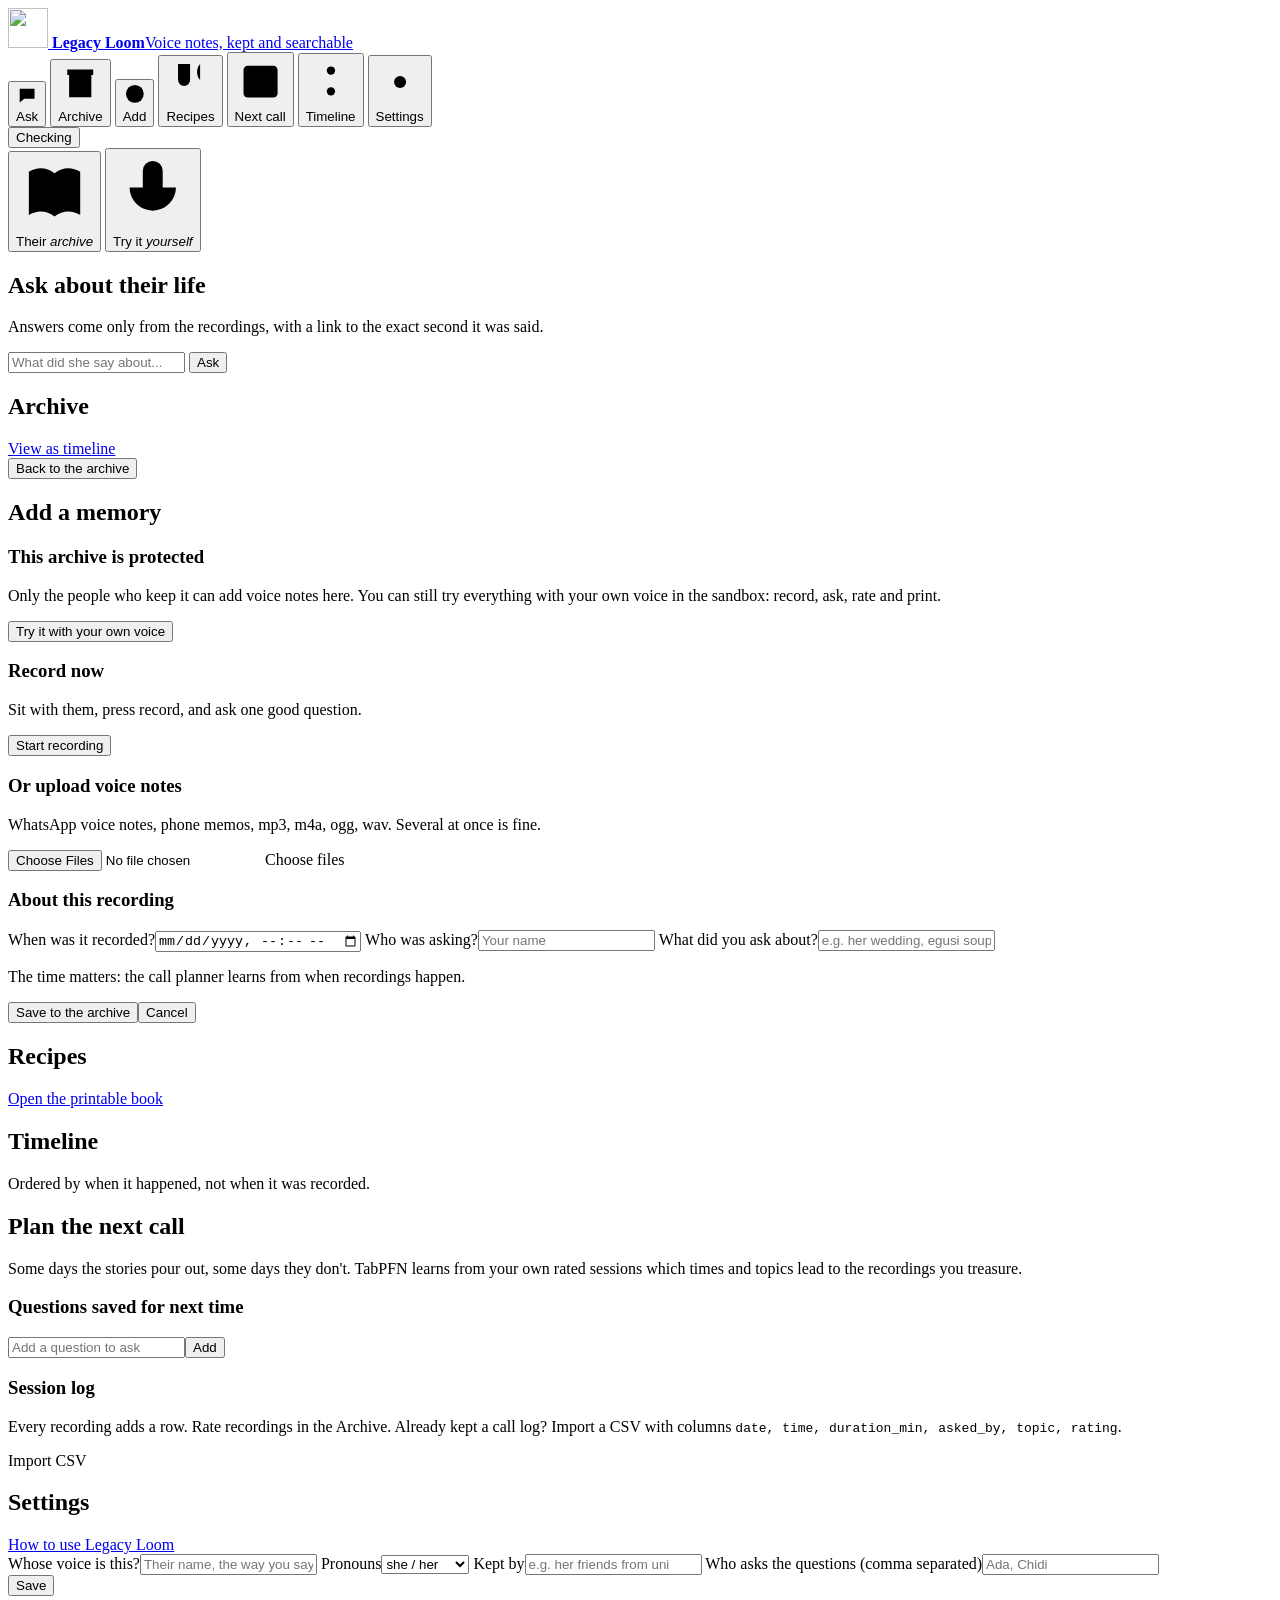
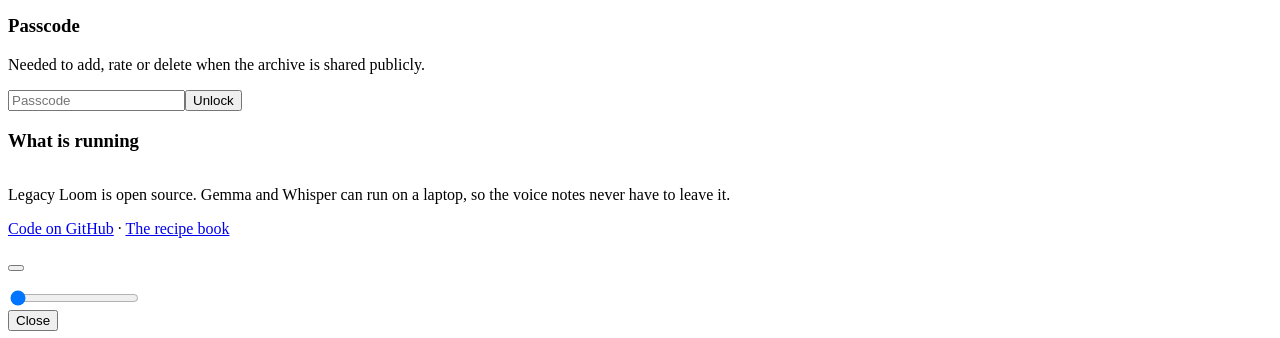
==== public/app.html @ 35eecbf2 "Space switch in the headline serif, with icons Co-Authored-By: Claude Opus 5.5 <noreply@anthropic.co" ====
<!doctype html>
<html lang="en">
<head>
  <meta charset="utf-8">
  <meta name="viewport" content="width=device-width, initial-scale=1">
  <title>Legacy Loom App</title>
  <meta name="description" content="A private archive of one person's voice notes, powered by open models.">
  <link rel="icon" type="image/png" href="/static/favicon.png">
  <link rel="apple-touch-icon" href="/static/apple-touch-icon.png">
  <meta property="og:image" content="https://legacy-loom-ashen.vercel.app/static/og.png">
  <meta name="twitter:card" content="summary_large_image">
  <link rel="preconnect" href="https://fonts.googleapis.com">
  <link rel="preconnect" href="https://fonts.gstatic.com" crossorigin>
  <link href="https://fonts.googleapis.com/css2?family=Fraunces:opsz,wght@9..144,400;9..144,600;9..144,700&family=Inter:wght@400;500;600&display=swap" rel="stylesheet">
  <link rel="stylesheet" href="/static/styles.css?v=9">
</head>
<body>
  <header class="top">
    <div class="nav-shell">
      <a class="brand" href="/" aria-label="Legacy Loom home">
        <img class="brand-mark" src="/static/emblem.png" alt="" width="40" height="40">
        <span class="brand-text"><strong>Legacy <span class="loom">Loom</span></strong><span id="subtitle">Voice notes, kept and searchable</span></span>
      </a>
      <nav class="tabs" id="tabs" aria-label="Sections">
        <button data-view="ask" class="active"><svg viewBox="0 0 24 24" aria-hidden="true"><path d="M4 5h16v11H9l-5 4z"/></svg><span>Ask</span></button>
        <button data-view="archive" class=""><svg viewBox="0 0 24 24" aria-hidden="true"><path d="M5 4h14v3H5zM6 7v12h12V7M9 11h6"/></svg><span>Archive</span></button>
        <button data-view="add" class=""><svg viewBox="0 0 24 24" aria-hidden="true"><circle cx="12" cy="12" r="9"/><path d="M12 8v8M8 12h8"/></svg><span>Add</span></button>
        <button data-view="recipes" class=""><svg viewBox="0 0 24 24" aria-hidden="true"><path d="M6 3v8a3 3 0 0 0 6 0V3M9 3v18M17 3c-2 2-2 6 0 8v10"/></svg><span>Recipes</span></button>
        <button data-view="planner" class=""><svg viewBox="0 0 24 24" aria-hidden="true"><rect x="4" y="5" width="16" height="15" rx="2"/><path d="M4 10h16M9 3v4M15 3v4"/></svg><span>Next call</span></button>
        <button data-view="timeline" class=" nav-extra"><svg viewBox="0 0 24 24" aria-hidden="true"><path d="M12 3v18"/><circle cx="12" cy="7" r="2"/><circle cx="12" cy="17" r="2"/><path d="M14 7h5M5 17h5"/></svg><span>Timeline</span></button>
        <button data-view="settings" class=" nav-extra"><svg viewBox="0 0 24 24" aria-hidden="true"><circle cx="12" cy="12" r="3"/><path d="M12 2v3M12 19v3M2 12h3M19 12h3M5 5l2 2M17 17l2 2M5 19l2-2M17 7l2-2"/></svg><span>Settings</span></button>
      </nav>
      <button id="statusBtn" class="status-pill" title="What is running">
        <span class="dot" id="statusDot"></span><span id="statusText">Checking</span>
      </button>
    </div>
  </header>

  <main>
    <div class="space-bar" id="spaceBar">
      <div class="space-switch" role="tablist" aria-label="Which archive">
        <button data-space="main" class="on" role="tab"><svg viewBox="0 0 24 24" aria-hidden="true"><path d="M4 5.5C6.5 4 9.5 4 12 6c2.5-2 5.5-2 8-.5V19c-2.5-1.5-5.5-1.5-8 .5-2.5-2-5.5-2-8-.5z"/><path d="M12 6v13.5"/></svg><span>Their <em>archive</em></span></button>
        <button data-space="try" role="tab"><svg viewBox="0 0 24 24" aria-hidden="true"><path d="M12 3a3 3 0 0 0-3 3v6a3 3 0 0 0 6 0V6a3 3 0 0 0-3-3zM5 11a7 7 0 0 0 14 0M12 18v3"/></svg><span>Try it <em>yourself</em></span></button>
      </div>
      <p class="space-note" id="spaceNote"></p>
    </div>

    <section id="view-ask" class="view active">
      <div class="ask-intro" id="askIntro">
        <h2 id="askHeading">Ask about their life</h2>
        <p class="muted">Answers come only from the recordings, with a link to the exact second it was said.</p>
        <div class="chips" id="suggestions"></div>
      </div>
      <div id="thread" class="thread"></div>
      <form id="askForm" class="ask-form">
        <input id="askInput" autocomplete="off" placeholder="What did she say about..." maxlength="500">
        <button type="submit" class="primary" id="askBtn">Ask</button>
      </form>
    </section>

    <section id="view-archive" class="view">
      <div class="view-head">
        <div><h2>Archive</h2><p class="muted" id="archiveCount"></p></div>
        <a class="ghost" href="#timeline">View as timeline</a>
      </div>
      <div id="memoList" class="memo-list"></div>
    </section>

    <section id="view-memo" class="view">
      <button class="link back" data-back>Back to the archive</button>
      <div id="memoDetail"></div>
    </section>

    <section id="view-add" class="view">
      <div class="view-head"><h2>Add a memory</h2></div>
      <div class="card lock-card" id="addLocked">
        <h3>This archive is protected</h3>
        <p class="muted">Only the people who keep it can add voice notes here. You can still try everything with your own voice in the sandbox: record, ask, rate and print.</p>
        <button class="primary" data-go-try>Try it with your own voice</button>
      </div>
      <div class="add-grid">
        <div class="card">
          <h3>Record now</h3>
          <p class="muted">Sit with them, press record, and ask one good question.</p>
          <button id="recBtn" class="rec"><span></span>Start recording</button>
          <p id="recTime" class="rec-time"></p>
        </div>
        <label class="card drop" id="drop">
          <h3>Or upload voice notes</h3>
          <p class="muted">WhatsApp voice notes, phone memos, mp3, m4a, ogg, wav. Several at once is fine.</p>
          <input type="file" id="fileInput" accept="audio/*,.opus,.ogg,.m4a,.amr,.webm" multiple>
          <span class="primary like-btn">Choose files</span>
        </label>
      </div>
      <form id="uploadForm" class="card upload-form hidden">
        <h3>About this recording</h3>
        <div id="pendingFiles" class="pending"></div>
        <div class="fields">
          <label>When was it recorded?<input type="datetime-local" id="recordedAt" required></label>
          <label>Who was asking?<input id="askedBy" list="askerList" placeholder="Your name"></label>
          <datalist id="askerList"></datalist>
          <label>What did you ask about?<input id="promptTopic" placeholder="e.g. her wedding, egusi soup"></label>
        </div>
        <p class="muted small">The time matters: the call planner learns from when recordings happen.</p>
        <div class="row"><button class="primary" type="submit">Save to the archive</button><button type="button" class="link" id="cancelUpload">Cancel</button></div>
      </form>
      <div id="uploadLog" class="upload-log"></div>
    </section>

    <section id="view-recipes" class="view">
      <div class="view-head">
        <h2 id="recipesHeading">Recipes</h2>
        <a class="primary like-btn book-link" href="/book" target="_blank" rel="noopener">Open the printable book</a>
      </div>
      <div id="recipeGrid" class="recipe-grid"></div>
    </section>

    <section id="view-timeline" class="view">
      <div class="view-head"><h2>Timeline</h2><p class="muted">Ordered by when it happened, not when it was recorded.</p></div>
      <ol id="timelineList" class="timeline"></ol>
    </section>

    <section id="view-planner" class="view">
      <div class="view-head"><h2>Plan the next call</h2></div>
      <p class="muted lede">Some days the stories pour out, some days they don't. TabPFN learns from your own rated sessions which times and topics lead to the recordings you treasure.</p>
      <div id="plannerBody"></div>
      <div class="split">
        <div class="card">
          <h3>Questions saved for next time</h3>
          <form id="qForm" class="row"><input id="qInput" placeholder="Add a question to ask"><button class="primary" type="submit">Add</button></form>
          <ul id="qList" class="qlist"></ul>
        </div>
        <div class="card">
          <h3>Session log</h3>
          <p class="muted small">Every recording adds a row. Rate recordings in the Archive. Already kept a call log? Import a CSV with columns <code>date, time, duration_min, asked_by, topic, rating</code>.</p>
          <label class="link">Import CSV<input type="file" id="csvInput" accept=".csv" hidden></label>
          <div id="sessionTable"></div>
        </div>
      </div>
    </section>

    <section id="view-settings" class="view">
      <div class="view-head"><h2>Settings</h2><a class="ghost" href="/guide">How to use Legacy Loom</a></div>
      <form id="familyForm" class="card fields">
        <label>Whose voice is this?<input id="elderName" placeholder="Their name, the way you say it"></label>
        <label>Pronouns<select id="pronoun"><option value="she">she / her</option><option value="he">he / him</option><option value="they">they / them</option></select></label>
        <label>Kept by<input id="familyName" placeholder="e.g. her friends from uni"></label>
        <label>Who asks the questions (comma separated)<input id="askers" placeholder="Ada, Chidi"></label>
        <div class="row"><button class="primary" type="submit">Save</button><span id="familySaved" class="muted small"></span></div>
      </form>
      <div class="card">
        <h3>Passcode</h3>
        <p class="muted small" id="passNote">Needed to add, rate or delete when the archive is shared publicly.</p>
        <form id="passForm" class="row"><input id="passInput" type="password" placeholder="Passcode"><button class="primary" type="submit">Unlock</button></form>
      </div>
      <div class="card">
        <h3>What is running</h3>
        <table class="status-table" id="statusTable"></table>
      </div>
    </section>
  </main>

  <footer class="site-foot">
    <p>Legacy Loom is open source. Gemma and Whisper can run on a laptop, so the voice notes never have to leave it.</p>
    <p><a href="https://github.com/angelraph/legacy-loom" target="_blank" rel="noopener">Code on GitHub</a> &middot; <a class="book-link" href="/book" target="_blank" rel="noopener">The recipe book</a></p>
  </footer>

  <div class="player hidden" id="player">
    <button id="playBtn" class="play" aria-label="Play or pause"></button>
    <div class="player-main">
      <div class="player-title"><strong id="playerTitle"></strong><span id="playerTime" class="muted"></span></div>
      <p id="playerCaption" class="caption"></p>
      <input type="range" id="seek" min="0" max="1000" value="0" aria-label="Seek">
    </div>
    <button id="closePlayer" class="link" aria-label="Close player">Close</button>
    <audio id="audio" preload="metadata"></audio>
  </div>

  <div id="toast" class="toast"></div>
  <script src="/static/app.js?v=6"></script>
</body>
</html>
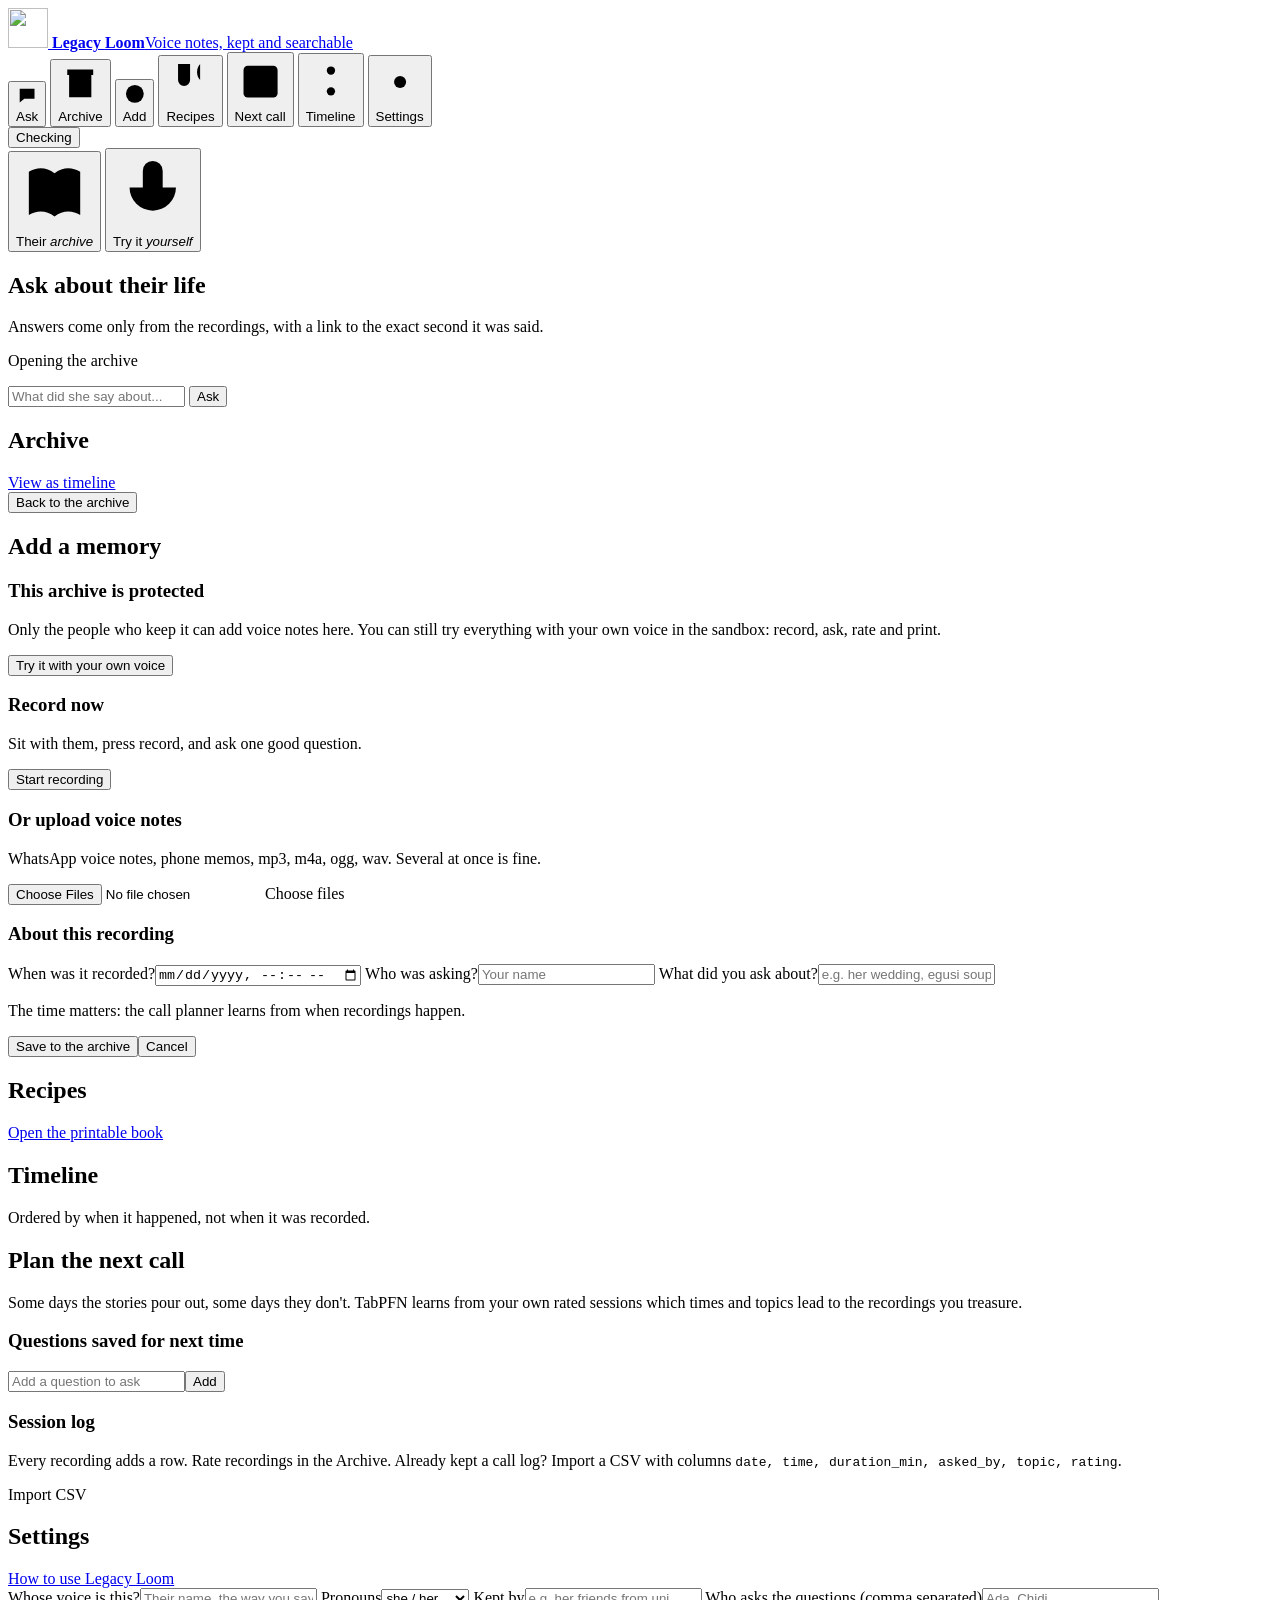
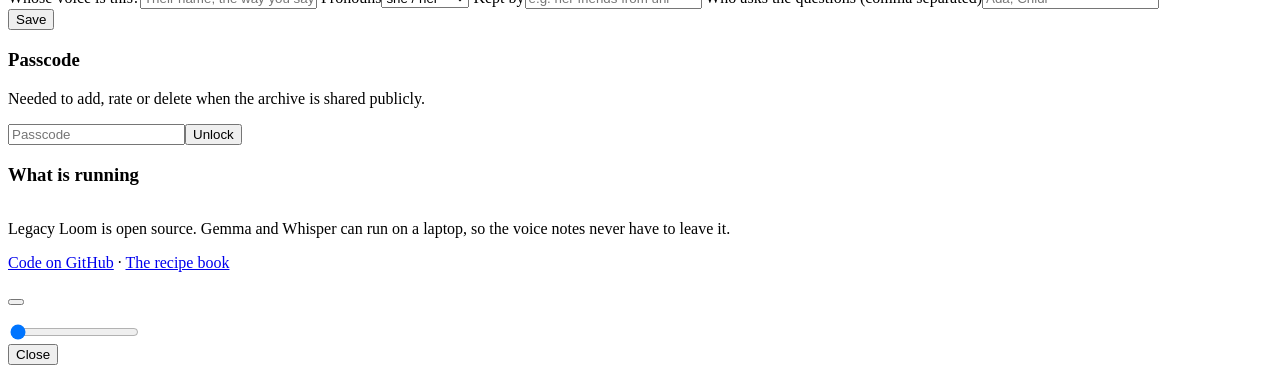
==== commit 7c44f5a4: "Quote check works per passage, so stitched quotes are caught Two real sentences that sat next to eac" ====
--- a/public/app.html
+++ b/public/app.html
@@ -12,7 +12,7 @@
   <link rel="preconnect" href="https://fonts.googleapis.com">
   <link rel="preconnect" href="https://fonts.gstatic.com" crossorigin>
   <link href="https://fonts.googleapis.com/css2?family=Fraunces:opsz,wght@9..144,400;9..144,600;9..144,700&family=Inter:wght@400;500;600&display=swap" rel="stylesheet">
-  <link rel="stylesheet" href="/static/styles.css?v=9">
+  <link rel="stylesheet" href="/static/styles.css?v=10">
 </head>
 <body>
   <header class="top">
@@ -49,7 +49,7 @@
       <div class="ask-intro" id="askIntro">
         <h2 id="askHeading">Ask about their life</h2>
         <p class="muted">Answers come only from the recordings, with a link to the exact second it was said.</p>
-        <div class="chips" id="suggestions"></div>
+        <div class="chips" id="suggestions"><p class="muted opening"><span class="spinner"></span> Opening the archive</p></div>
       </div>
       <div id="thread" class="thread"></div>
       <form id="askForm" class="ask-form">
@@ -177,6 +177,6 @@
   </div>
 
   <div id="toast" class="toast"></div>
-  <script src="/static/app.js?v=6"></script>
+  <script src="/static/app.js?v=8"></script>
 </body>
 </html>
